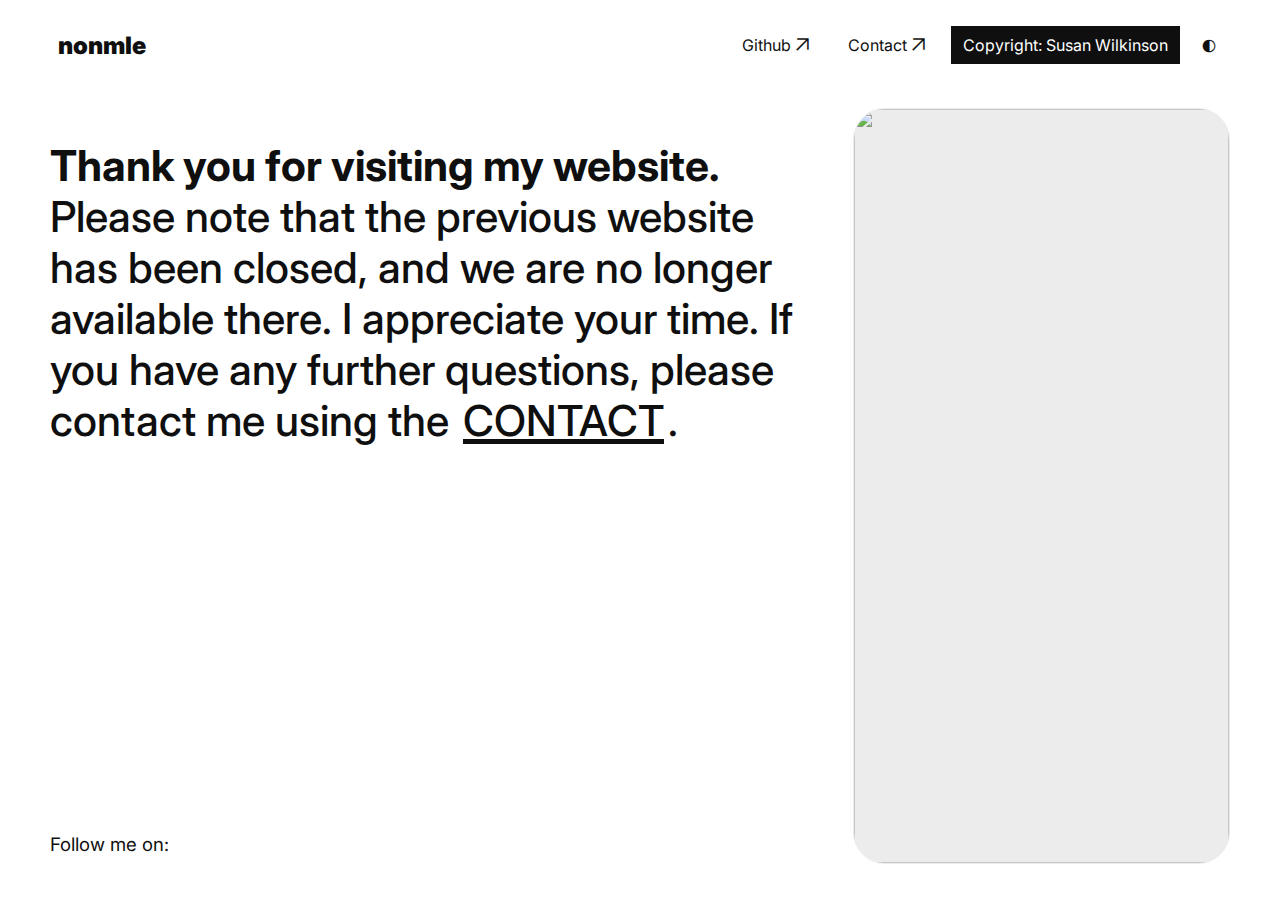
==== index.html @ 95bd5a7c "Add files via upload" ====
<!DOCTYPE html>
<html lang="en">
<head>
    <meta charset="UTF-8">
    <meta name="viewport" content="width=device-width, initial-scale=1.0">
    <title>nonmle</title>
    <link rel="stylesheet" href="style.css">
    <script src="./script.js"></script>
    <link rel="preconnect" href="https://fonts.googleapis.com">
    <link rel="preconnect" href="https://fonts.gstatic.com" crossorigin>
    <link href="https://fonts.googleapis.com/css2?family=Inter:slnt,wght@-10..0,100..900&display=swap" rel="stylesheet">
    <link rel="stylesheet" href="https://fonts.googleapis.com/css2?family=Material+Symbols+Outlined:opsz,wght,FILL,GRAD@20..48,100..700,0..1,-50..200" />
    <link rel="stylesheet" href="https://cdnjs.cloudflare.com/ajax/libs/font-awesome/6.5.2/css/all.min.css" integrity="sha512-SnH5WK+bZxgPHs44uWIX+LLJAJ9/2PkPKZ5QiAj6Ta86w+fsb2TkcmfRyVX3pBnMFcV7oQPJkl9QevSCWr3W6A==" crossorigin="anonymous" referrerpolicy="no-referrer" />
    <link rel="icon" type="image/png" sizes="32x32" href="./favicon-32x32.png">
    <link rel="apple-touch-icon" sizes="57x57" href="/apple-icon-57x57.png">
    <link rel="apple-touch-icon" sizes="60x60" href="/apple-icon-60x60.png">
    <link rel="apple-touch-icon" sizes="72x72" href="/apple-icon-72x72.png">
    <link rel="apple-touch-icon" sizes="76x76" href="/apple-icon-76x76.png">
    <link rel="apple-touch-icon" sizes="114x114" href="/apple-icon-114x114.png">
    <link rel="apple-touch-icon" sizes="120x120" href="/apple-icon-120x120.png">
    <link rel="apple-touch-icon" sizes="144x144" href="/apple-icon-144x144.png">
    <link rel="apple-touch-icon" sizes="152x152" href="/apple-icon-152x152.png">
    <link rel="apple-touch-icon" sizes="180x180" href="/apple-icon-180x180.png">
    <link rel="icon" type="image/png" sizes="192x192"  href="/android-icon-192x192.png">
    <link rel="icon" type="image/png" sizes="32x32" href="/favicon-32x32.png">
    <link rel="icon" type="image/png" sizes="96x96" href="/favicon-96x96.png">
    <link rel="icon" type="image/png" sizes="16x16" href="/favicon-16x16.png">
    <link rel="manifest" href="/manifest.json">
    <meta name="msapplication-TileColor" content="#ffffff">
    <meta name="msapplication-TileImage" content="/ms-icon-144x144.png">
    <meta name="theme-color" content="#ffffff">
</head>
<body ondragstart="return false;" ondrop="return false;">
    <header>
        <div id="mobile_container">
        <a href="./index.html">nonmle</a>
        <div id="mobile-menu-icon-open"><span class="material-symbols-outlined">Menu</span></div>
        <div id="mobile-menu-icon-close"><span class="material-symbols-outlined">Close</span></div>
        </div>
        <nav id="mobile-menu">
            <ul>
                <li><a title="Github Page" href="javascript:Github" onclick="location.href='https://github.com/nonmle'">Github<span class="material-symbols-outlined" id="arrow_outward">arrow_outward</span></a></li>
                <li><a title="Contact Form & E-Mail" href="javascript:Contact" onclick="location.href='https://nonmle.github.io/com/contact'">Contact<span class="material-symbols-outlined" id="arrow_outward">arrow_outward</span></a></li>
                <li><a title="Copyright: Susan Wilkinson" href="javascript:Unsplash" onclick="location.href='https://unsplash.com/susan_wilkinson'" id="active">Copyright: Susan Wilkinson</a></li>
                <li><span title="Change theme" class="material-symbols-outlined" id="theme-toggle">contrast</span></li>
            </ul>
        </nav>
    </header>
    
    <main>
        <article>
            <section id="section_content">
                <div id="content">
                    <h1><strong>Thank you for visiting my website.</strong> Please note that the previous website has been closed, and we are no longer available there. I appreciate your time. If you have any further questions, please contact me using the <a title="Contact Form & E-Mail" href="javascript:Contact" onclick="location.href='https://nonmle.github.io/com/contact'">Contact</a>.</h1>
                    <div id="social">
                        <p>Follow me on:</p>
                        <a title="Behance" href="javascript:Behance" onclick="location.href='https://behance.net/'"><i class="fa-brands fa-behance"></i></a>
                        <a title="X-Twitter" href="javascript:X-Twitter" onclick="location.href='https://x.com/'"><i class="fa-brands fa-x-twitter"></i></a>
                        <a title="Instagram" href="javascript:Instagram" onclick="location.href='https://Instagram.com'"><i class="fa-brands fa-instagram"></i></a>
                    </div>
                </div>
                <div id="img">
                    <img title="This Picutre is from Unsplash. Copyright: Susan Wilkinson" src="https://images.unsplash.com/photo-1646158083447-c46e7a389e2e?q=80&w=1974&auto=format&fit=crop&ixlib=rb-4.0.3&ixid=M3wxMjA3fDB8MHxwaG90by1wYWdlfHx8fGVufDB8fHx8fA%3D%3D" alt="">
                </div>
            </section>
        </article>
    </main>
</body>
</html>
---- style.css ----
/* Define color variables */
:root {
    --bg: #ffffff;
    --bg-hover: #0f0f0f;
    --cl: #0f0f0f;
    --cl-hover: #ffffff;
    --cl-hover-sec: #ebebeb;
    --cl-transparent: transparent;
    --border: #0f0f0f;
}


body {
    background-color: var(--bg);
    color: var(--cl);
    transition: background-color 0.3s, color 0.3s;
}

.dark-mode {
    --bg: #0f0f0f;
    --bg-hover: #ffffff;
    --cl: #ffffff;
    --cl-hover: #0f0f0f;
    --cl-hover-sec: #3a3a3a;
    --border: #ffffff;
}


/* Google icns */
.material-symbols-outlined{
    font-variation-settings:
    'FILL' 0,
    'wght' 300,
    'GRAD' 0,
    'opsz' 24 
}

.material-symbols-outlined:hover{
    font-variation-settings:
    'FILL' 1,
    'wght' 300,
    'GRAD' 0,
    'opsz' 24 
}

/* Global styles */
* {
    margin: 0;
    padding: 0;
    box-sizing: border-box;
}

::selection {
    background: var(--bg-hover);
    color: var(--cl-hover);
}

body {
    -ms-overflow-style: none;
    scrollbar-width: 0;
    overflow: scroll;
    background: var(--bg);
    font-family: "Inter", sans-serif !important;
}

body::-webkit-scrollbar {
    display: none;
}

/* Header styles */

header,
header ul,
header li
header a,
header li a{
    display: flex;
}

header ul,
header li
header a,
header li a{
    justify-content: center;
}

header,
header ul,
header li
header a,
header li a{
    align-items: center;
}

header{
    justify-content: space-between;
    width: 100%;
    height: auto;
    min-height: 10vh;
    background: var(--background);
   /* border-bottom: 1px solid #0f0f0f;*/
    padding: 5px 50px;
}

header ul,
header li{
    list-style: none;
}

#theme-toggle,
header a,
header li a{
    height: 40px;
    font-size: 12pt;
    font-weight: 400;
    text-decoration: none;
    color: var(--color);
    padding: 12px;
    margin-left: 5pt;
    cursor: pointer;
    border: 1px solid var(--bg);
    transition: border 0.2s, background 0.2s;
}

#theme-toggle:hover,
header li a:hover{
    height: 40px;
    border: 1px solid var(--border);
}

span{
    font-size: 14pt;
}

header a{
    font-size: 24px;
    font-weight: 900;
    padding: 12px 0;
}

header li #active{
    justify-content: flex-start;
    width: auto;
    min-width: auto;
    height: 40px;
    background: var(--bg-hover);
    color: var(--cl-hover);
    border: 1px solid var(--bg);
    /*border-radius: 12px;*/
}

/* Main styles */
main,
article,
#section_content{
    height: 88vh;
    min-height: 80vh;
}

main,
article,
#section_content,
#content,
#social{
    width: 100%;
}

#section_content,
#content,
#social,
#social a,
#img{
    display: flex;
}

#social,
#social a,
#img{
    align-items: center;
}

#social a,
#img{
    justify-content: center;
}

#section_content{
    flex-direction: row;
    justify-content: space-between;
    padding: 18px 50px;
}

#content{
    flex-direction: column;
    justify-content: space-between;
    margin-top: 32px;
    margin-right: 50px;
}

#content h1{
    font-size: 32pt;
    font-weight: 500;
    text-align: start;
    padding-bottom: 12pt;
}

#content h1 a{
    color: var(--color);
    text-decoration: underline 4pt var(--cl);
    text-transform: uppercase;
    padding: 0 4px;
    transition: background 0.2s;
}

#content h1 a:hover{
    background: var(--bg-hover);
    color: var(--cl-hover);
}

#content h1 a:focus{
    background: var(--bg-hover);
    color: var(--cl-hover);
    padding: 0 4px;
}

strong{
    color: var(--cl);
}

#social{
    height: auto;
}

#social p{
    font-size: 14pt;
    font-weight: 400;
    margin-right: 5px;
}

#social a{
    width: 29px;
    height: 29px;
    background: var(--transparent);
    text-decoration: none;
    margin: 5px;
    /*border-radius: 8px;*/
    color: var(--color);
    font-size: 12pt;
    border: 1px solid var(--bg);
    transition: border 0.2s, background 0.2s;
}

#social a:hover{
    background: var(--cl-hover-sec);
}

#img{
    width: 50%;
    height: 100%;
    flex-direction: column;
    overflow: hidden;
    border-radius: 32px;
    border: 0.5px solid var(--cl-hover-sec);
    background: var(--cl-hover-sec);
    opacity: .9;
}

img{
    width: 100%;
    height: 100%;
    object-fit: cover;
}

#mobile-menu-icon-open,
#mobile-menu-icon-close{
    display: none;
}

/* Contact index */

#contact,
form,
#contact_mn,
#contact_mn a{
    display: flex;
}

#content,
#contact,
label{
    height: auto;
}

#contact_mn,
#contact_mn a{
    align-items: center;
}

button,
input,
textarea,
textarea::placeholder,
input::placeholder,
#contact_mn a{
    font-size: 12pt;
}

#contact{
    width: min-content;
    min-height: 50vh;
    flex-direction: column;
}

form{
    flex-direction: column;
    width: fit-content;
    padding-bottom: 25px;
    border-bottom: 0.5px solid var(--cl);
}

label{
    width: 450px;
    margin-bottom: 12px;
    outline: none;
}
button,
input,
textarea{
    width: 100%;
    height: 60px;
    color: var(--cl);
    background: var(--bg);
    border: 0.5px solid var(--bg-hover);
    border-radius: 4px;
    font-size: 12pt;
    font-weight: 400;
    font-family: "Inter", sans-serif !important;
    padding: 12px;
}

button{
    width: 450px;
    background: var(--bg-hover);
    color: var(--cl-hover);
    border: 0.5px solid var(--bg-hover);
    cursor: pointer;
    transition: 0.2s;
}

button:hover{
    background: var(--bg);
    color: var(--cl);
    border: 0.5px solid var(--bg-hover);
}

textarea{
    height: 150px;
}

textarea:focus,
input:focus{
    outline: none;
}

textarea::placeholder,
input::placeholder{
    color: var(--cl);
    font-weight: 400;
}

#contact_mn{
    justify-content: flex-start;
    height: 50px;
    padding: 12px 0;
}

#contact_mn a{
    font-size: 12pt;
    color: var(--cl);
    font-weight: 400;
    text-decoration: none;
    margin-left: 5px;
}

#contact p{
    font-weight: 300;
    font-size: 14pt;
    padding-bottom: 25px; 
}

#contact h1{
    font-weight: 900;
}


/* Small screens */
@media only screen and (max-width: 1024px){
    #content h1{
        font-size: 24pt;
    }

    #img{
        width: 100%;
    }

    #content h1 a{
        text-decoration: underline 3pt var(--cl);
    }

}

@media only screen and (max-width: 768px){

    body{
        overflow: scroll;
    }

    #mobile-menu{
        display: none;
    }
    
    #mobile-menu-icon-open{
        display: block;
        visibility: visible;
    }

    header{
        flex-direction: column;
        justify-content: flex-start;
        padding: 12px 25px;
        height: auto;
    }

    header a{
        font-size: 22px;
    }

    header a,
    header li a,
    #theme-toggle{
        margin-left: 0;
    }

    header li{
        width: 100%;
    }

    header nav ul{
        flex-direction: column;
    }

    header li #active{
        height: auto;
    }

    #mobile_container,
    header nav ul,
    header nav,
    header nav ul li a,
    #theme-toggle{
        width: 100%;
    }
    
    header nav ul li a{
        justify-content: flex-start;
    }

    #mobile_container{
        display: flex;
        justify-content: space-between;
        align-items: center;
        height: 50px;
    }
    
    #mobile_container::after{
        height: 100vh;
    }

    #section_content{
        flex-direction: column-reverse;
        padding: 18px 25px;
    }

    #content{
        margin-right: 0;
    }

    #content h1{
        font-size: 12pt;
    }

    #social p{
        font-size: 12pt;
    }

    #img{
        width: 100%;
    }
}
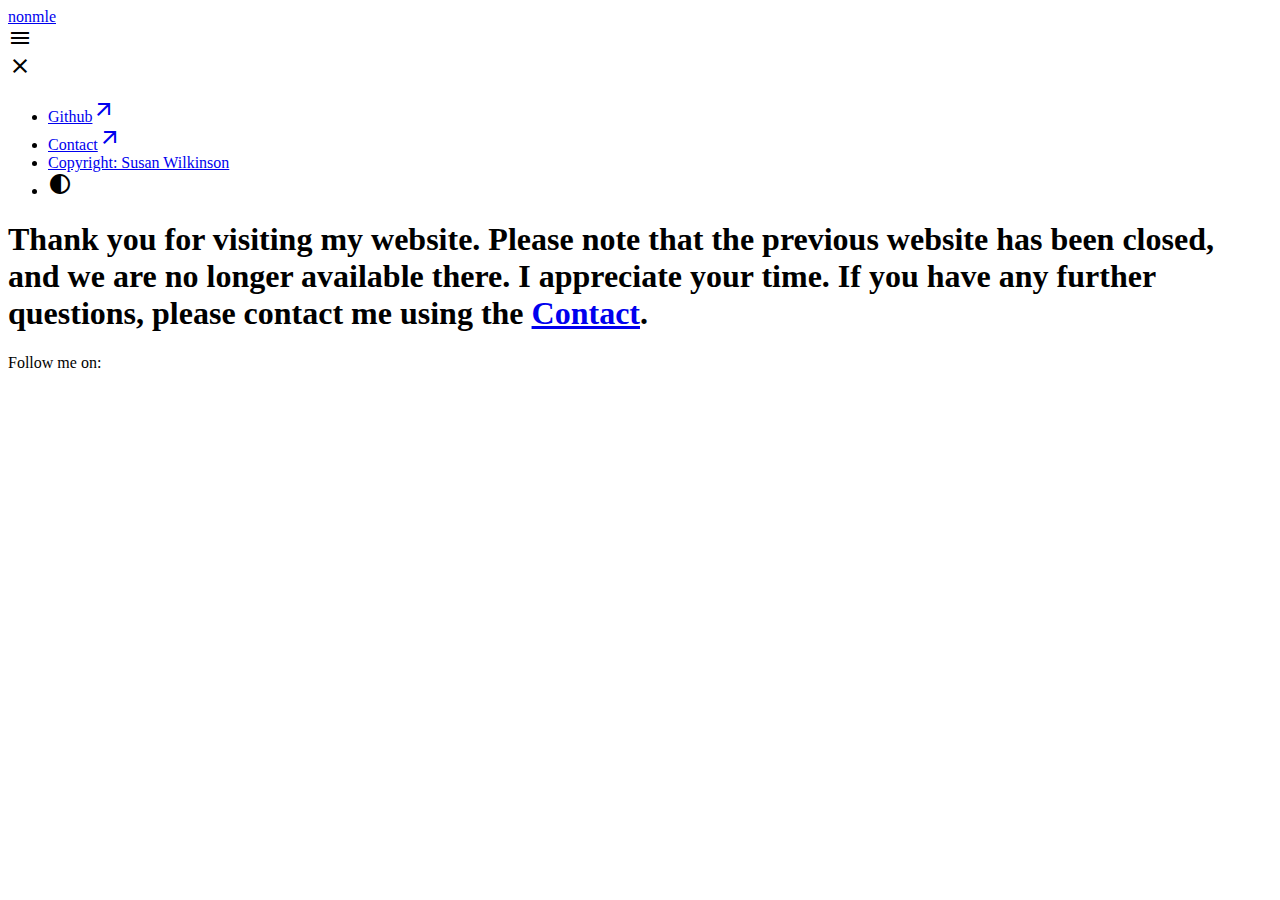
==== commit 6bd064e6: "Update index.html" ====
--- a/index.html
+++ b/index.html
@@ -33,7 +33,7 @@
 <body ondragstart="return false;" ondrop="return false;">
     <header>
         <div id="mobile_container">
-        <a href="./index.html">nonmle</a>
+        <a href="javascript:Home" onclick="location.href='https://nonmle.github.io/com/index'">nonmle</a>
         <div id="mobile-menu-icon-open"><span class="material-symbols-outlined">Menu</span></div>
         <div id="mobile-menu-icon-close"><span class="material-symbols-outlined">Close</span></div>
         </div>
@@ -66,4 +66,4 @@
         </article>
     </main>
 </body>
-</html>+</html>
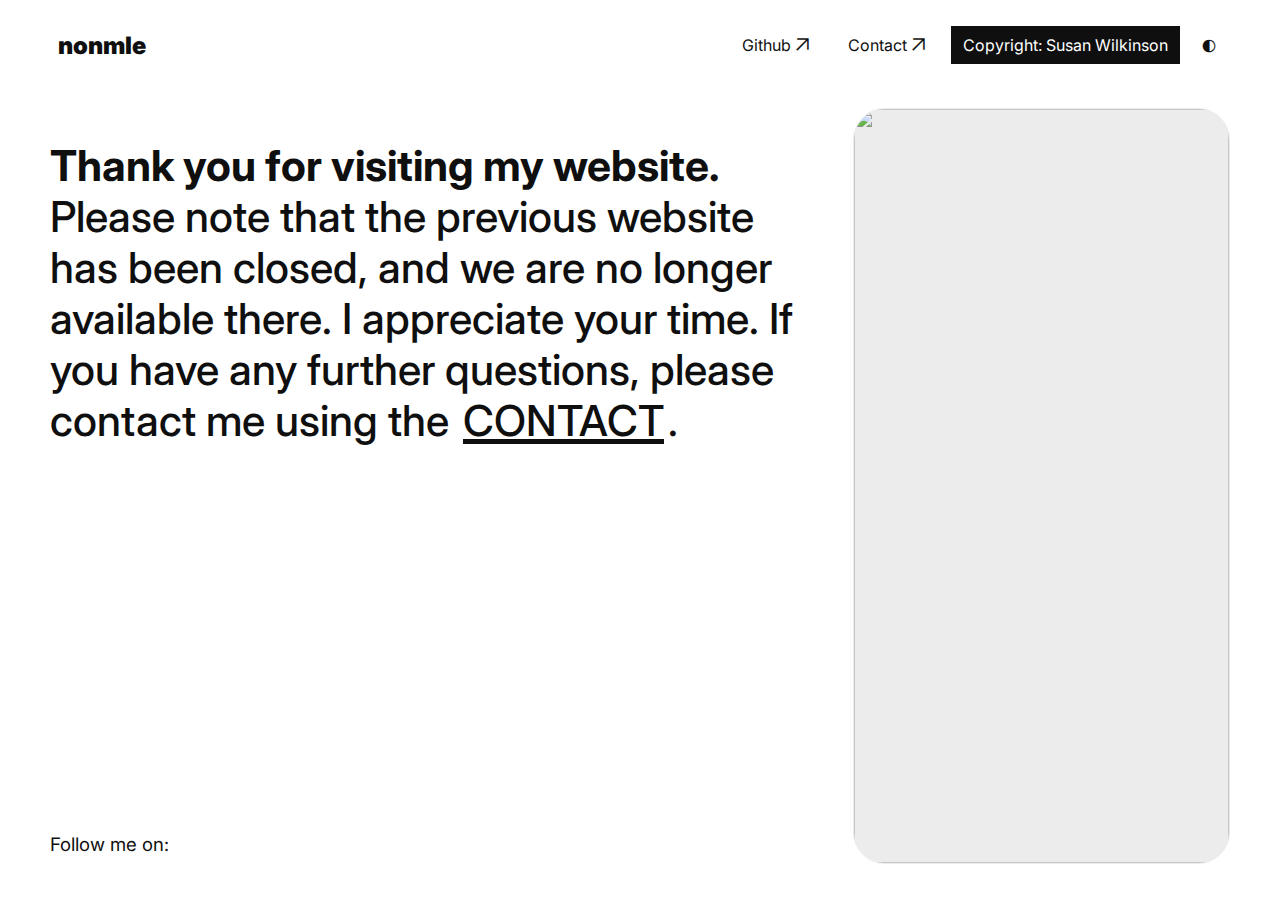
==== commit a56ddb17: "Update index.html" ====
--- a/index.html
+++ b/index.html
@@ -33,14 +33,14 @@
 <body ondragstart="return false;" ondrop="return false;">
     <header>
         <div id="mobile_container">
-        <a href="javascript:Home" onclick="location.href='https://nonmle.github.io/com/index'">nonmle</a>
+        <a href="javascript:Home" onclick="location.href='https://nonmle.github.io/index'">nonmle</a>
         <div id="mobile-menu-icon-open"><span class="material-symbols-outlined">Menu</span></div>
         <div id="mobile-menu-icon-close"><span class="material-symbols-outlined">Close</span></div>
         </div>
         <nav id="mobile-menu">
             <ul>
                 <li><a title="Github Page" href="javascript:Github" onclick="location.href='https://github.com/nonmle'">Github<span class="material-symbols-outlined" id="arrow_outward">arrow_outward</span></a></li>
-                <li><a title="Contact Form & E-Mail" href="javascript:Contact" onclick="location.href='https://nonmle.github.io/com/contact'">Contact<span class="material-symbols-outlined" id="arrow_outward">arrow_outward</span></a></li>
+                <li><a title="Contact Form & E-Mail" href="javascript:Contact" onclick="location.href='https://nonmle.github.io/contact'">Contact<span class="material-symbols-outlined" id="arrow_outward">arrow_outward</span></a></li>
                 <li><a title="Copyright: Susan Wilkinson" href="javascript:Unsplash" onclick="location.href='https://unsplash.com/susan_wilkinson'" id="active">Copyright: Susan Wilkinson</a></li>
                 <li><span title="Change theme" class="material-symbols-outlined" id="theme-toggle">contrast</span></li>
             </ul>
@@ -56,7 +56,7 @@
                         <p>Follow me on:</p>
                         <a title="Behance" href="javascript:Behance" onclick="location.href='https://behance.net/'"><i class="fa-brands fa-behance"></i></a>
                         <a title="X-Twitter" href="javascript:X-Twitter" onclick="location.href='https://x.com/'"><i class="fa-brands fa-x-twitter"></i></a>
-                        <a title="Instagram" href="javascript:Instagram" onclick="location.href='https://Instagram.com'"><i class="fa-brands fa-instagram"></i></a>
+                        <a title="Instagram" href="javascript:Instagram" onclick="location.href='https://Instagram.com/nonmlle'"><i class="fa-brands fa-instagram"></i></a>
                     </div>
                 </div>
                 <div id="img">
--- a/style.css
+++ b/style.css
@@ -0,0 +1 @@
+:root{--bg:#fff;--bg-hover:#0f0f0f;--cl:#0f0f0f;--cl-hover:#fff;--cl-hover-sec:#ebebeb;--cl-transparent:transparent;--border:#0f0f0f}body{background-color:var(--bg);color:var(--cl);transition:background-color .3s,color .3s}.dark-mode{--bg:#0f0f0f;--bg-hover:#fff;--cl:#fff;--cl-hover:#0f0f0f;--cl-hover-sec:#3a3a3a;--border:#fff}.material-symbols-outlined{font-variation-settings:'FILL' 0,'wght' 300,'GRAD' 0,'opsz' 24}.material-symbols-outlined:hover{font-variation-settings:'FILL' 1,'wght' 300,'GRAD' 0,'opsz' 24}*{margin:0;padding:0;box-sizing:border-box}::selection{background:var(--bg-hover);color:var(--cl-hover)}body{-ms-overflow-style:none;scrollbar-width:0;overflow:scroll;background:var(--bg);font-family:"Inter",sans-serif!important}body::-webkit-scrollbar{display:none}header,header ul,header li header a,header li a{display:flex}header ul,header li header a,header li a{justify-content:center}header,header ul,header li header a,header li a{align-items:center}header{justify-content:space-between;width:100%;height:auto;min-height:10vh;background:var(--background);padding:5px 50px}header ul,header li{list-style:none}#theme-toggle,header a,header li a{height:40px;font-size:12pt;font-weight:400;text-decoration:none;color:var(--color);padding:12px;margin-left:5pt;cursor:pointer;border:1px solid var(--bg);transition:border .2s,background .2s}#theme-toggle:hover,header li a:hover{height:40px;border:1px solid var(--border)}span{font-size:14pt}header a{font-size:24px;font-weight:900;padding:12px 0}header li #active{justify-content:flex-start;width:auto;min-width:auto;height:40px;background:var(--bg-hover);color:var(--cl-hover);border:1px solid var(--bg)}main,article,#section_content{height:88vh;min-height:80vh}main,article,#section_content,#content,#social{width:100%}#section_content,#content,#social,#social a,#img{display:flex}#social,#social a,#img{align-items:center}#social a,#img{justify-content:center}#section_content{flex-direction:row;justify-content:space-between;padding:18px 50px}#content{flex-direction:column;justify-content:space-between;margin-top:32px;margin-right:50px}#content h1{font-size:32pt;font-weight:500;text-align:start;padding-bottom:12pt}#content h1 a{color:var(--color);text-decoration:underline 4pt var(--cl);text-transform:uppercase;padding:0 4px;transition:background .2s}#content h1 a:hover{background:var(--bg-hover);color:var(--cl-hover)}#content h1 a:focus{background:var(--bg-hover);color:var(--cl-hover);padding:0 4px}strong{color:var(--cl)}#social{height:auto}#social p{font-size:14pt;font-weight:400;margin-right:5px}#social a{width:29px;height:29px;background:var(--transparent);text-decoration:none;margin:5px;color:var(--color);font-size:12pt;border:1px solid var(--bg);transition:border .2s,background .2s}#social a:hover{background:var(--cl-hover-sec)}#img{width:50%;height:100%;flex-direction:column;overflow:hidden;border-radius:32px;border:.5px solid var(--cl-hover-sec);background:var(--cl-hover-sec);opacity:.9}img{width:100%;height:100%;object-fit:cover}#mobile-menu-icon-open,#mobile-menu-icon-close{display:none}#contact,form,#contact_mn,#contact_mn a{display:flex}#content,#contact,label{height:auto}#contact_mn,#contact_mn a{align-items:center}button,input,textarea,textarea::placeholder,input::placeholder,#contact_mn a{font-size:12pt}#contact{width:min-content;min-height:50vh;flex-direction:column}form{flex-direction:column;width:fit-content;padding-bottom:25px;border-bottom:.5px solid var(--cl)}label{width:450px;margin-bottom:12px;outline:none}button,input,textarea{width:100%;height:60px;color:var(--cl);background:var(--bg);border:.5px solid var(--bg-hover);border-radius:4px;font-size:12pt;font-weight:400;font-family:"Inter",sans-serif!important;padding:12px}button{width:450px;background:var(--bg-hover);color:var(--cl-hover);border:.5px solid var(--bg-hover);cursor:pointer;transition:.2s}button:hover{background:var(--bg);color:var(--cl);border:.5px solid var(--bg-hover)}textarea{height:150px}textarea:focus,input:focus{outline:none}textarea::placeholder,input::placeholder{color:var(--cl);font-weight:400}#contact_mn{justify-content:flex-start;height:50px;padding:12px 0}#contact_mn a{font-size:12pt;color:var(--cl);font-weight:400;text-decoration:none;margin-left:5px}#contact p{font-weight:300;font-size:14pt;padding-bottom:25px}#contact h1{font-weight:900}@media only screen and (max-width:1024px){#content h1{font-size:24pt}#img{width:100%}#content h1 a{text-decoration:underline 3pt var(--cl)} #contact{/* min-height: 50vh; */}}@media only screen and (max-width:768px){body{overflow:scroll}#mobile-menu{display:none}#mobile-menu-icon-open{display:block;visibility:visible}header{flex-direction:column;justify-content:flex-start;padding:12px 25px;height:auto}header a{font-size:22px}header a,header li a,#theme-toggle{margin-left:0}header li{width:100%}header nav ul{flex-direction:column}header li #active{height:auto}#mobile_container,header nav ul,header nav,header nav ul li a,#theme-toggle{width:100%}header nav ul li a{justify-content:flex-start}#mobile_container{display:flex;justify-content:space-between;align-items:center;height:50px}#mobile_container::after{height:100vh}#section_content{flex-direction:column-reverse;padding:18px 25px}#content{margin-right:0}#content h1{font-size:12pt}#social p{font-size:12pt}#img{width:100%}}
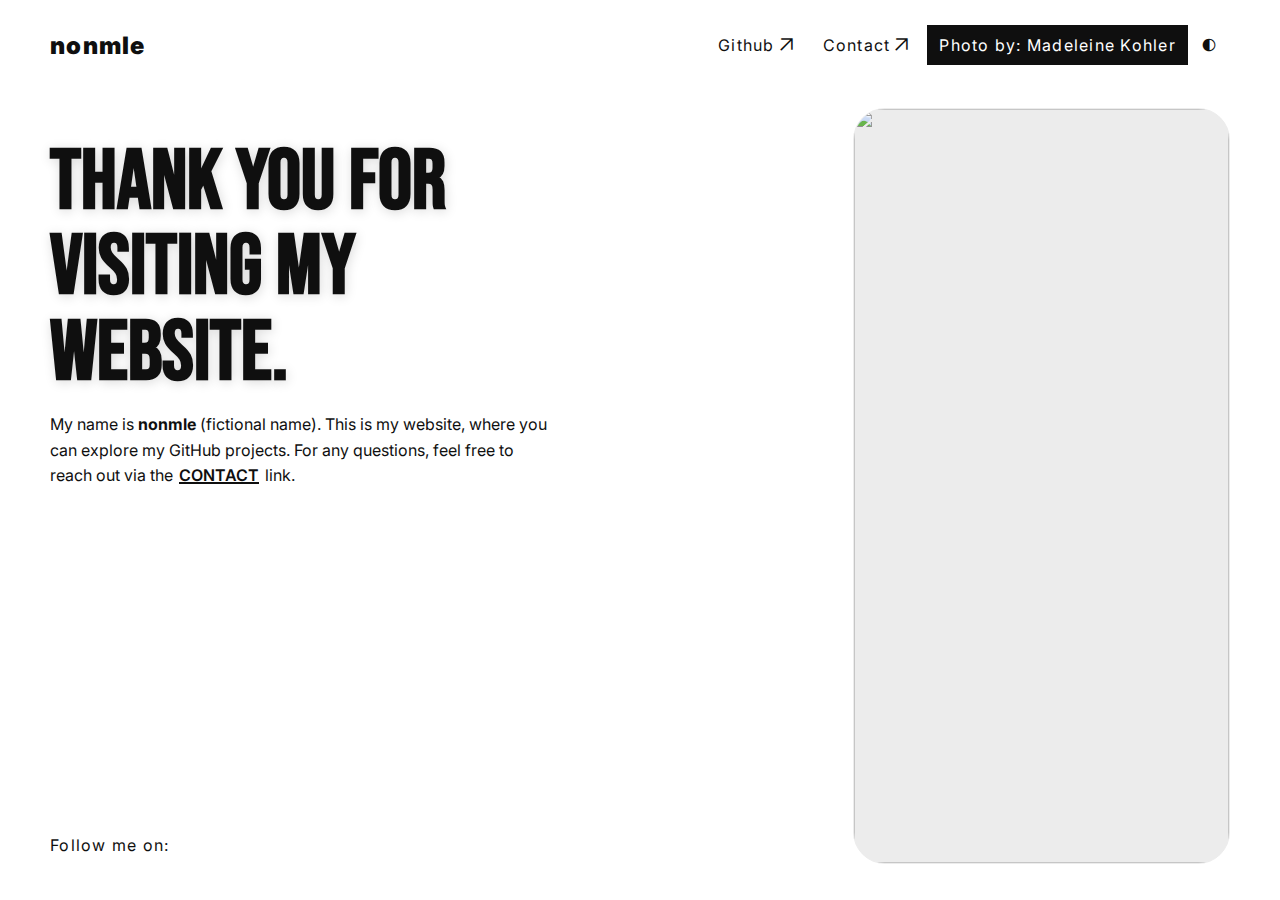
==== commit f3e49cfe: "Add files via upload" ====
--- a/index.html
+++ b/index.html
@@ -8,7 +8,7 @@
     <script src="./script.js"></script>
     <link rel="preconnect" href="https://fonts.googleapis.com">
     <link rel="preconnect" href="https://fonts.gstatic.com" crossorigin>
-    <link href="https://fonts.googleapis.com/css2?family=Inter:slnt,wght@-10..0,100..900&display=swap" rel="stylesheet">
+    <link href="https://fonts.googleapis.com/css2?family=Bebas+Neue&family=Inter:ital,opsz,wght@0,14..32,100..900;1,14..32,100..900&display=swap" rel="stylesheet">
     <link rel="stylesheet" href="https://fonts.googleapis.com/css2?family=Material+Symbols+Outlined:opsz,wght,FILL,GRAD@20..48,100..700,0..1,-50..200" />
     <link rel="stylesheet" href="https://cdnjs.cloudflare.com/ajax/libs/font-awesome/6.5.2/css/all.min.css" integrity="sha512-SnH5WK+bZxgPHs44uWIX+LLJAJ9/2PkPKZ5QiAj6Ta86w+fsb2TkcmfRyVX3pBnMFcV7oQPJkl9QevSCWr3W6A==" crossorigin="anonymous" referrerpolicy="no-referrer" />
     <link rel="icon" type="image/png" sizes="32x32" href="./favicon-32x32.png">
@@ -33,15 +33,15 @@
 <body ondragstart="return false;" ondrop="return false;">
     <header>
         <div id="mobile_container">
-        <a href="javascript:Home" onclick="location.href='https://nonmle.github.io/index'">nonmle</a>
+        <a title="Home" href="javascript:Index" onclick="navigateTo('HomeLink')">nonmle</a>
         <div id="mobile-menu-icon-open"><span class="material-symbols-outlined">Menu</span></div>
         <div id="mobile-menu-icon-close"><span class="material-symbols-outlined">Close</span></div>
         </div>
         <nav id="mobile-menu">
             <ul>
-                <li><a title="Github Page" href="javascript:Github" onclick="location.href='https://github.com/nonmle'">Github<span class="material-symbols-outlined" id="arrow_outward">arrow_outward</span></a></li>
-                <li><a title="Contact Form & E-Mail" href="javascript:Contact" onclick="location.href='https://nonmle.github.io/contact'">Contact<span class="material-symbols-outlined" id="arrow_outward">arrow_outward</span></a></li>
-                <li><a title="Copyright: Susan Wilkinson" href="javascript:Unsplash" onclick="location.href='https://unsplash.com/susan_wilkinson'" id="active">Copyright: Susan Wilkinson</a></li>
+                <li><a title="Github Page" href="javascript:Github" onclick="navigateTo('githubLink')">Github<span class="material-symbols-outlined" id="arrow_outward">arrow_outward</span></a></li>
+                <li><a title="Contact Form & E-Mail" href="javascript:Contact" onclick="navigateTo('ContactLink')">Contact<span class="material-symbols-outlined" id="arrow_outward">arrow_outward</span></a></li>
+                <li><a title="Unsplash Profile" href="javascript:Unsplash" onclick="navigateTo('UnsplashLink_Fir')" id="active">Photo by: Madeleine Kohler</a></li>
                 <li><span title="Change theme" class="material-symbols-outlined" id="theme-toggle">contrast</span></li>
             </ul>
         </nav>
@@ -51,19 +51,23 @@
         <article>
             <section id="section_content">
                 <div id="content">
-                    <h1><strong>Thank you for visiting my website.</strong> Please note that the previous website has been closed, and we are no longer available there. I appreciate your time. If you have any further questions, please contact me using the <a title="Contact Form & E-Mail" href="javascript:Contact" onclick="location.href='https://nonmle.github.io/com/contact'">Contact</a>.</h1>
+                    <div id="slogan">
+                        <h1>Thank you for visiting my website.</h1>
+                        <p>My name is <strong>nonmle</strong> (fictional name). This is my website, where you can explore my GitHub projects. For any questions, feel free to reach out via the <a title="Contact Form & E-Mail" href="javascript:Contact" onclick="navigateTo('ContactLink')">Contact</a>  link.</p>   
+                    </div>
+
                     <div id="social">
                         <p>Follow me on:</p>
-                        <a title="Behance" href="javascript:Behance" onclick="location.href='https://behance.net/'"><i class="fa-brands fa-behance"></i></a>
-                        <a title="X-Twitter" href="javascript:X-Twitter" onclick="location.href='https://x.com/'"><i class="fa-brands fa-x-twitter"></i></a>
-                        <a title="Instagram" href="javascript:Instagram" onclick="location.href='https://Instagram.com/nonmlle'"><i class="fa-brands fa-instagram"></i></a>
+                        <a title="Behance" href="javascript:Behance" onclick="navigateTo('BehanceLink')"><i class="fa-brands fa-behance"></i></a>
+                        <a title="X-Twitter" href="javascript:X-Twitter" onclick="navigateTo('XLink')"><i class="fa-brands fa-x-twitter"></i></a>
+                        <a title="Instagram" href="javascript:Instagram" onclick="navigateTo('InstagramLink')"><i class="fa-brands fa-instagram"></i></a>
                     </div>
                 </div>
                 <div id="img">
-                    <img title="This Picutre is from Unsplash. Copyright: Susan Wilkinson" src="https://images.unsplash.com/photo-1646158083447-c46e7a389e2e?q=80&w=1974&auto=format&fit=crop&ixlib=rb-4.0.3&ixid=M3wxMjA3fDB8MHxwaG90by1wYWdlfHx8fGVufDB8fHx8fA%3D%3D" alt="">
+                    <img title="This image features the words 'THANK YOU' centered against a soft, blurred background, creating a serene atmosphere. The muted tones and minimalist style convey a sense of calm appreciation." src="https://images.unsplash.com/photo-1567083370726-198ccd78fa0e?q=80&w=2070&auto=format&fit=crop&ixlib=rb-4.0.3&ixid=M3wxMjA3fDB8MHxwaG90by1wYWdlfHx8fGVufDB8fHx8fA%3D%3D" alt="">
                 </div>
             </section>
         </article>
     </main>
 </body>
-</html>
+</html>--- a/style.css
+++ b/style.css
@@ -1 +1,2 @@
-:root{--bg:#fff;--bg-hover:#0f0f0f;--cl:#0f0f0f;--cl-hover:#fff;--cl-hover-sec:#ebebeb;--cl-transparent:transparent;--border:#0f0f0f}body{background-color:var(--bg);color:var(--cl);transition:background-color .3s,color .3s}.dark-mode{--bg:#0f0f0f;--bg-hover:#fff;--cl:#fff;--cl-hover:#0f0f0f;--cl-hover-sec:#3a3a3a;--border:#fff}.material-symbols-outlined{font-variation-settings:'FILL' 0,'wght' 300,'GRAD' 0,'opsz' 24}.material-symbols-outlined:hover{font-variation-settings:'FILL' 1,'wght' 300,'GRAD' 0,'opsz' 24}*{margin:0;padding:0;box-sizing:border-box}::selection{background:var(--bg-hover);color:var(--cl-hover)}body{-ms-overflow-style:none;scrollbar-width:0;overflow:scroll;background:var(--bg);font-family:"Inter",sans-serif!important}body::-webkit-scrollbar{display:none}header,header ul,header li header a,header li a{display:flex}header ul,header li header a,header li a{justify-content:center}header,header ul,header li header a,header li a{align-items:center}header{justify-content:space-between;width:100%;height:auto;min-height:10vh;background:var(--background);padding:5px 50px}header ul,header li{list-style:none}#theme-toggle,header a,header li a{height:40px;font-size:12pt;font-weight:400;text-decoration:none;color:var(--color);padding:12px;margin-left:5pt;cursor:pointer;border:1px solid var(--bg);transition:border .2s,background .2s}#theme-toggle:hover,header li a:hover{height:40px;border:1px solid var(--border)}span{font-size:14pt}header a{font-size:24px;font-weight:900;padding:12px 0}header li #active{justify-content:flex-start;width:auto;min-width:auto;height:40px;background:var(--bg-hover);color:var(--cl-hover);border:1px solid var(--bg)}main,article,#section_content{height:88vh;min-height:80vh}main,article,#section_content,#content,#social{width:100%}#section_content,#content,#social,#social a,#img{display:flex}#social,#social a,#img{align-items:center}#social a,#img{justify-content:center}#section_content{flex-direction:row;justify-content:space-between;padding:18px 50px}#content{flex-direction:column;justify-content:space-between;margin-top:32px;margin-right:50px}#content h1{font-size:32pt;font-weight:500;text-align:start;padding-bottom:12pt}#content h1 a{color:var(--color);text-decoration:underline 4pt var(--cl);text-transform:uppercase;padding:0 4px;transition:background .2s}#content h1 a:hover{background:var(--bg-hover);color:var(--cl-hover)}#content h1 a:focus{background:var(--bg-hover);color:var(--cl-hover);padding:0 4px}strong{color:var(--cl)}#social{height:auto}#social p{font-size:14pt;font-weight:400;margin-right:5px}#social a{width:29px;height:29px;background:var(--transparent);text-decoration:none;margin:5px;color:var(--color);font-size:12pt;border:1px solid var(--bg);transition:border .2s,background .2s}#social a:hover{background:var(--cl-hover-sec)}#img{width:50%;height:100%;flex-direction:column;overflow:hidden;border-radius:32px;border:.5px solid var(--cl-hover-sec);background:var(--cl-hover-sec);opacity:.9}img{width:100%;height:100%;object-fit:cover}#mobile-menu-icon-open,#mobile-menu-icon-close{display:none}#contact,form,#contact_mn,#contact_mn a{display:flex}#content,#contact,label{height:auto}#contact_mn,#contact_mn a{align-items:center}button,input,textarea,textarea::placeholder,input::placeholder,#contact_mn a{font-size:12pt}#contact{width:min-content;min-height:50vh;flex-direction:column}form{flex-direction:column;width:fit-content;padding-bottom:25px;border-bottom:.5px solid var(--cl)}label{width:450px;margin-bottom:12px;outline:none}button,input,textarea{width:100%;height:60px;color:var(--cl);background:var(--bg);border:.5px solid var(--bg-hover);border-radius:4px;font-size:12pt;font-weight:400;font-family:"Inter",sans-serif!important;padding:12px}button{width:450px;background:var(--bg-hover);color:var(--cl-hover);border:.5px solid var(--bg-hover);cursor:pointer;transition:.2s}button:hover{background:var(--bg);color:var(--cl);border:.5px solid var(--bg-hover)}textarea{height:150px}textarea:focus,input:focus{outline:none}textarea::placeholder,input::placeholder{color:var(--cl);font-weight:400}#contact_mn{justify-content:flex-start;height:50px;padding:12px 0}#contact_mn a{font-size:12pt;color:var(--cl);font-weight:400;text-decoration:none;margin-left:5px}#contact p{font-weight:300;font-size:14pt;padding-bottom:25px}#contact h1{font-weight:900}@media only screen and (max-width:1024px){#content h1{font-size:24pt}#img{width:100%}#content h1 a{text-decoration:underline 3pt var(--cl)} #contact{/* min-height: 50vh; */}}@media only screen and (max-width:768px){body{overflow:scroll}#mobile-menu{display:none}#mobile-menu-icon-open{display:block;visibility:visible}header{flex-direction:column;justify-content:flex-start;padding:12px 25px;height:auto}header a{font-size:22px}header a,header li a,#theme-toggle{margin-left:0}header li{width:100%}header nav ul{flex-direction:column}header li #active{height:auto}#mobile_container,header nav ul,header nav,header nav ul li a,#theme-toggle{width:100%}header nav ul li a{justify-content:flex-start}#mobile_container{display:flex;justify-content:space-between;align-items:center;height:50px}#mobile_container::after{height:100vh}#section_content{flex-direction:column-reverse;padding:18px 25px}#content{margin-right:0}#content h1{font-size:12pt}#social p{font-size:12pt}#img{width:100%}}
+/* Define color variables */:root{--bg:#ffffff;--bg-hover:#0f0f0f;--cl:#0f0f0f;--cl-hover:#ffffff;--cl-hover-sec:#ebebeb;--cl-transparent:transparent;--border:#0f0f0f;--success:#2cb64b;--success-bg:#e7f9eb;--error:#b12b38;--error-bg:#f8e3e5;}body{background-color:var(--bg);color:var(--cl);transition:background-color .3s,color .3s}.dark-mode{--bg:#0f0f0f;--bg-hover:#ffffff;--cl:#ffffff;--cl-hover:#0f0f0f;--cl-hover-sec:#3a3a3a;--border:#ffffff}.material-symbols-outlined{font-variation-settings:"FILL" 0,"wght" 300,"GRAD" 0,"opsz" 24}.material-symbols-outlined:hover{font-variation-settings:"FILL" 1,"wght" 300,"GRAD" 0,"opsz" 24}*{margin:0;padding:0;box-sizing:border-box}::selection{background:var(--bg-hover);color:var(--cl-hover)}body{-ms-overflow-style:none;scrollbar-width:0;overflow:scroll;background:var(--bg);font-family:"Inter",sans-serif!important}body::-webkit-scrollbar{display:none}header,header ul,header li header a,header li a{display:flex}header ul,header li header a,header li a{justify-content:center}header,header ul,header li header a,header li a{align-items:center}header{justify-content:space-between;width:100%;height:auto;min-height:10vh;background:var(--background);padding:5px 50px}header ul,header li{list-style:none}#theme-toggle,header a,header li a{height:40px;font-size:12pt;font-weight:400;letter-spacing:.9375pt;text-decoration:none;color:var(--color);padding:12px;cursor:pointer;border:0 solid var(--bg);transition:border .2s,background .2s}#theme-toggle:focus,header li a:focus{height:40px;border:.1px solid var(--border)}#theme-toggle:hover,header li a:hover{background:var(--bg-hover);color:var(--cl-hover);border:0 solid var(--border);backdrop-filter:blur(5px);-webkit-backdrop-filter:blur(5px)}span{font-size:14pt}header a{font-size:24px;font-weight:900;padding:0 0}header li #active{justify-content:flex-start;width:auto;min-width:auto;height:40px;background:var(--bg-hover);color:var(--cl-hover);border:1px solid var(--bg);border-bottom:var(--border);border-top:var(--border)}main,article,#section_content{height:88vh;min-height:80vh}main,article,#section_content,#content,#social{width:100%}#section_content,#content,#social,#social a,#img{display:flex}#social,#social a,#img{align-items:center}#social a,#img{justify-content:center}#section_content{flex-direction:row;justify-content:space-between;padding:18px 50px}#content{flex-direction:column;justify-content:space-between;margin-top:32px;margin-right:50px}#content h1{font-size:32pt;font-weight:900;line-height:1.1;text-align:start;margin-bottom:12pt;max-width:500px;cursor:context-menu;font-family:"Bebas Neue",sans-serif!important}#slogan h1{font-size:64pt;line-height:1;text-transform:uppercase;text-shadow:1px 2px 12px rgba(0,0,0,.15)}#slogan p{max-width:500px;font-size:12pt;line-height:1.6}#slogan p a{color:var(--color);text-decoration:underline 1.6pt var(--cl);text-transform:uppercase;padding:2px;transition:background .2s;font-weight:600}#slogan p a:hover{background:var(--bg-hover);color:var(--cl-hover);backdrop-filter:blur(5px);-webkit-backdrop-filter:blur(5px)}#slogan p a:focus{background:var(--bg-hover);color:var(--cl-hover)}strong{color:var(--cl)}#social{height:auto}#social p{font-size:12pt;font-weight:400;margin-right:5px;letter-spacing:.9375pt}#social a{width:29px;height:29px;background:var(--transparent);text-decoration:none;margin:5px;border-radius:4px;color:var(--color);font-size:12pt;border:0 solid var(--bg);transition:border .2s,background .2s}#social a:hover{background:var(--cl-hover-sec);backdrop-filter:blur(5px);-webkit-backdrop-filter:blur(5px)}#img{width:50%;height:100%;flex-direction:column;overflow:hidden;border-radius:32px;border:.5px solid var(--cl-hover-sec);background:var(--cl-hover-sec);opacity:.9}img{width:100%;height:100%;object-fit:cover}#mobile-menu-icon-open,#mobile-menu-icon-close{display:none}#contact,form,#contact_mn,#contact_mn a{display:flex}#content,#contact,label{height:auto}#contact_mn,#contact_mn a{align-items:center}button,input,textarea,textarea::placeholder,input::placeholder,#contact_mn a{font-size:12pt}#contact{width:min-content;min-height:50vh;flex-direction:column}form{flex-direction:column;width:fit-content;padding-bottom:25px;border-bottom:.5px solid var(--cl)}label{width:450px;margin-bottom:12px;outline:none}button,input,textarea{width:100%;height:60px;color:var(--cl);background:var(--bg);border:.5px solid var(--bg-hover);border-radius:4px;font-size:12pt;font-weight:400;font-family:"Inter",sans-serif!important;padding:12px;transition:outline .1s ease-in-out,background-color .1s ease-in-out,color .1s ease-in-out}input:hover,textarea:hover{background:var(--cl-hover-sec);color:var(--bg-hover)}button{width:450px;background:var(--bg-hover);color:var(--cl-hover);border:.5px solid var(--bg-hover);cursor:pointer;transition:.2s}button:focus{background:var(--bg);color:var(--cl);border:.5px solid var(--bg-hover)}.alert{margin-top:10px;padding:12px;border-radius:4px;display:none}.success{background-color:var(--success-bg);color:var(--success)!important;border:1px solid var(--success-bg)}.success::selection{color:var(--success-bg)!important;background-color:var(--success)}.error{background-color:var(--error-bg);color:var(--error)!important;border:1px solid var(--error-bg)}.error::selection{color:var(--error-bg)!important;background-color:var(--error)}textarea{height:150px}textarea:focus,input:focus{outline:2px solid var(--bg-hover)}textarea::placeholder,input::placeholder{color:var(--cl);font-weight:400}#contact_mn{justify-content:flex-start;height:50px;padding:12px 0}#contact_mn a{font-size:12pt;color:var(--cl);font-weight:400;text-decoration:none;margin-right:5px}#contact_mn a .material-symbols-outlined{transition:color .3s,transform .3s;margin-right:5px;font-variation-settings:"FILL" 0,"wght" 300,"GRAD" 0,"opsz" 24}#contact_mn a:hover .material-symbols-outlined,#contact_mn a:focus .material-symbols-outlined{font-variation-settings:"FILL" 1,"wght" 300,"GRAD" 0,"opsz" 24}#contact p{font-weight:300;font-size:12pt;line-height:1.6;padding-bottom:24pt}#contact h1{font-weight:900}@media only screen and (max-width:1024px){#content h1{max-width:90%;margin-bottom:8pt}#slogan h1{font-size:43pt}#slogan p{max-width:90%;margin-bottom:16pt}#img{width:100%;height:85vh}main,article,#section_content{height:100%;min-height:90vh}}@media only screen and (max-width:768px){body{overflow:scroll}#mobile-menu{display:none}#mobile-menu-icon-open{display:block;visibility:visible}header{flex-direction:column;justify-content:flex-start;padding:12px 25px;height:auto}header a{font-size:22px;padding:0}header a,header li a,#theme-toggle{margin-left:0}header li{width:100%}header nav ul{flex-direction:column}header li #active{width:100%;padding-left:5px}header li a{width:100%;padding-left:5px;border-bottom:.5px solid var(--bg);transition:border-bottom .3s}#section_content,#content{margin:0;padding:8px}#slogan h1{font-size:45px;max-width:100%}#slogan p{font-size:14px}#contact,#contact_mn{flex-direction:column;width:100%}#contact_mn{align-items:flex-start}#contact_mn a{font-size:10pt;padding:2px;margin:0}#img{height:400px;width:100%;padding:0}form{width:90%;padding-bottom:20px}#mobile-menu-icon-close{display:none}}@media only screen and (max-width:650px){#img{height:300px}}
+    